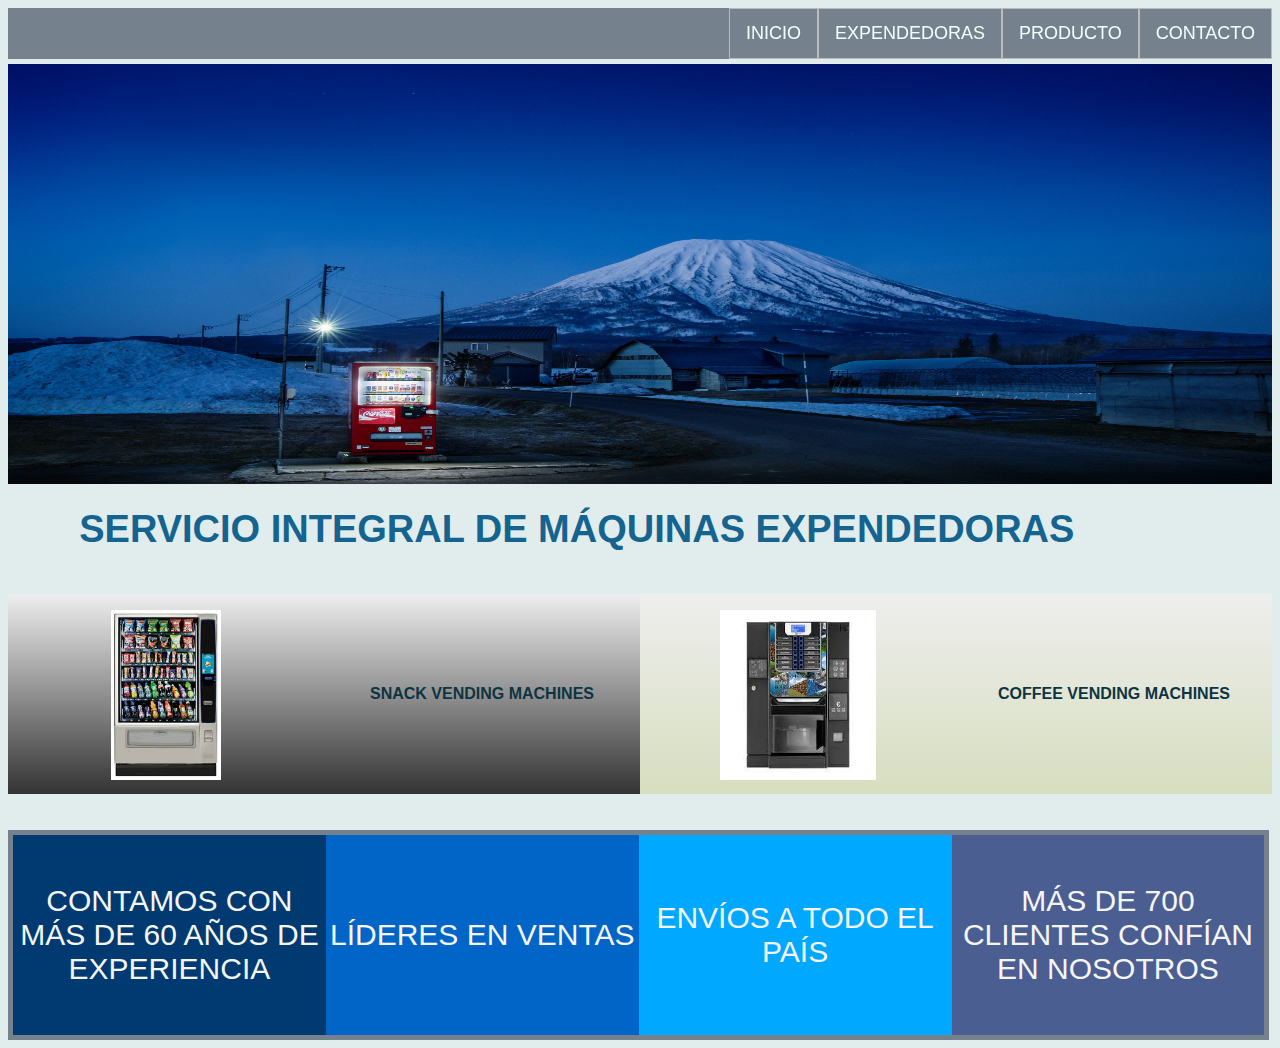
==== TP1/index.html @ 0bb446a9 "Add files via upload" ====
<!DOCTYPE html>
<html lang="en">

<head>
    <meta charset="UTF-8">
    <meta http-equiv="Content-Type" content="text/html;charset=UTF-8">
    <meta name="viewport" content="width=device-width, initial-scale=1.0">
    <link rel="stylesheet" href="style.css">
    <title>Máquinas expendedoras</title>

</head>

<body>

    <!--HEADER-->
    <div class="navbar">
        <ul>
            <li a href="" style="order: 1;">INICIO</li>
            <li style="order: 2;">EXPENDEDORAS</li>
            <li style="order: 3;">PRODUCTO</li>
            <li style="order: 4;">CONTACTO</li>
        </ul>
    </div>

    <!--IMAGEN-->
    <div style="padding: 5px 0px;">
        <img src="vendmachine.jpg" alt="Maquina expendedora" width="100%" height="420px">
    </div>

    <!--ENCABEZADO-->
    <div>
        <h1 style="text-align: center; font-size: 38px ; color: #15638f; width: 90%; margin-top: 15px;"><b>SERVICIO
                INTEGRAL DE MÁQUINAS
                EXPENDEDORAS</b></h1>
    </div>

    <br>

    <!--MAQUINAS-->
    <div class="vendingmachines">
        <div class="description1">
            <figure>
                <img src="Snacks2.jpg" alt="maquinas expendedoras" style="height: 170px;">
            </figure>
        </div>
        <div class="description1">SNACK VENDING MACHINES</div>
        <div class="description2">
            <figure>
                <img src="Coffee.jpg" alt="coffee machine" style="height: 170px;">
            </figure>
        </div>
        <div class="description2">COFFEE VENDING MACHINES</div>
    </div>

    <br><br>
    <!--PARTNERS-->
    <div class="flex-container">
        <div style="background-color: #003a70;">CONTAMOS CON MÁS DE 60 AÑOS DE EXPERIENCIA</div>
        <div style="background-color: #0065c6;">LÍDERES EN VENTAS</div>
        <div style="background-color: #00a8ff;">ENVÍOS A TODO EL PAÍS</div>
        <div style="background-color: #4b5e92" ;>MÁS DE 700 CLIENTES CONFÍAN EN NOSOTROS</div>
    </div>

    <!--CONTACTO-->


    <!--FOOTER-->


</body>

</html>
---- TP1/style.css ----
* {
    font-family: Verdana, Geneva, Tahoma, sans-serif;
}

body {
    background-color: rgb(225, 237, 237);
}

/* HEADER */

.navbar>ul {
    display: flex;
    flex-flow: row wrap;
    justify-content: flex-end;
    list-style-type: none;
    text-align: center;
    font-size: large;
    margin: 0%;
    padding: 0%;
    background-color: rgba(30, 42, 63, 0.548);
    overflow: hidden;
    position: sticky;
    top: 0%;
    width: 100%;
}

li {
    color: azure;
    text-align: center;
    padding: 14px 16px;
    text-decoration: none;
    border: 1px solid #bbb;
}

li:hover {
    background-color: #333;
}

/* MÁQUINAS*/

.vendingmachines {
    display: flex;
    flex-wrap: wrap;
    align-items: stretch;
    justify-content: space-between;
    text-align: center;
    width: 100%;

}

.vendingmachines>div {
    display: flex;
    flex-wrap: wrap;
    align-items: center;
    justify-content: center;
    flex: 1 1;
    color: rgb(13, 52, 66);
    width: 100px;
    height: 200px;
    margin: 0% 0%;
    text-align: center;
    font-weight: 700;
    border: 0, 5px solid #5964c5;
}

.description1 {
    background: -webkit-linear-gradient(#eee, #333);
    -webkit-background-composite: transparent;
}

.description2 {
    background: -webkit-linear-gradient(#eee, rgb(215, 222, 191));
    -webkit-background-composite: transparent;
}

figure img {
    -webkit-transform: scale(1);
    transform: scale(1);
    -webkit-transition: .3s ease-in-out;
    transition: .3s ease-in-out;
}

figure:hover img {
    -webkit-transform: scale(1.3);
    transform: scale(1.3);
}

/* PARTNERS*/

.flex-container {
    display: flex;
    flex-flow: row wrap;
    align-items: stretch;
    padding: 5px 5px 5px;
    width: 99%;
    background-color: rgba(30, 42, 63, 0.548);
}

.flex-container>div {
    display: flex;
    align-items: center;
    justify-content: center;
    flex: 1 1;
    color: whitesmoke;
    width: 100px;
    height: 200px;
    text-align: center;
    font-size: 30px;
    border: 0, 5px solid #5964c5;
}
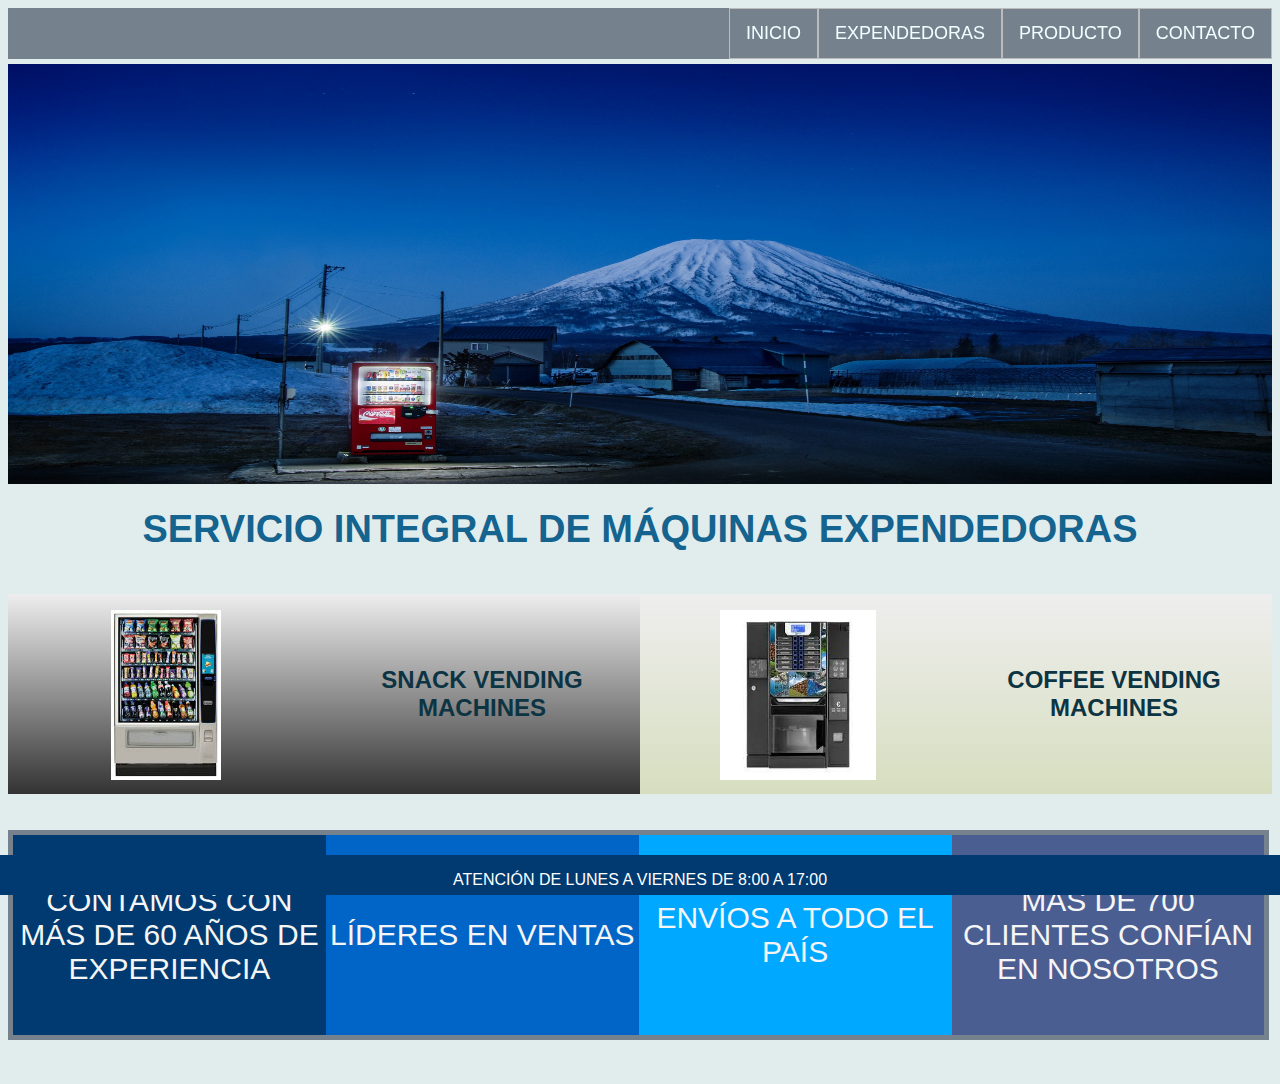
==== commit 26d37dd5: "Update index.html" ====
--- a/TP1/index.html
+++ b/TP1/index.html
@@ -8,19 +8,25 @@
     <link rel="stylesheet" href="style.css">
     <title>Máquinas expendedoras</title>
 
-</head>
+    <script>
+        alert("Comisión 22505");
+        </script>
+
+</html>
 
 <body>
 
     <!--HEADER-->
-    <div class="navbar">
-        <ul>
-            <li a href="" style="order: 1;">INICIO</li>
-            <li style="order: 2;">EXPENDEDORAS</li>
-            <li style="order: 3;">PRODUCTO</li>
-            <li style="order: 4;">CONTACTO</li>
-        </ul>
-    </div>
+    <header>
+        <nav class="navbar">
+            <ul>
+                <li a href="" style="order: 1;">INICIO</li>
+                <li style="order: 2;">EXPENDEDORAS</li>
+                <li style="order: 3;">PRODUCTO</li>
+                <li style="order: 4;">CONTACTO</li>
+            </ul>
+        </nav>
+    </header>
 
     <!--IMAGEN-->
     <div style="padding: 5px 0px;">
@@ -29,7 +35,7 @@
 
     <!--ENCABEZADO-->
     <div>
-        <h1 style="text-align: center; font-size: 38px ; color: #15638f; width: 90%; margin-top: 15px;"><b>SERVICIO
+        <h1 style="text-align: center; align-items: center; font-size: 38px ; color: #15638f; width: 100%; margin-top: 15px;"><b>SERVICIO
                 INTEGRAL DE MÁQUINAS
                 EXPENDEDORAS</b></h1>
     </div>
@@ -43,13 +49,17 @@
                 <img src="Snacks2.jpg" alt="maquinas expendedoras" style="height: 170px;">
             </figure>
         </div>
-        <div class="description1">SNACK VENDING MACHINES</div>
+        <div class="description1">
+            <h2>SNACK VENDING MACHINES</h2>
+        </div>
         <div class="description2">
             <figure>
                 <img src="Coffee.jpg" alt="coffee machine" style="height: 170px;">
             </figure>
         </div>
-        <div class="description2">COFFEE VENDING MACHINES</div>
+        <div class="description2">
+            <h2>COFFEE VENDING MACHINES</h2>
+        </div>
     </div>
 
     <br><br>
@@ -61,12 +71,19 @@
         <div style="background-color: #4b5e92" ;>MÁS DE 700 CLIENTES CONFÍAN EN NOSOTROS</div>
     </div>
 
+    <br><br>
     <!--CONTACTO-->
 
 
     <!--FOOTER-->
-
+<footer>
+  <div class="footer">
+    <p>
+        ATENCIÓN DE LUNES A VIERNES DE 8:00 A 17:00
+    </p>
+  </div>
+</footer>
 
 </body>
 
-</html>+</html>
--- a/TP1/style.css
+++ b/TP1/style.css
@@ -107,4 +107,42 @@
     text-align: center;
     font-size: 30px;
     border: 0, 5px solid #5964c5;
-}+}
+
+
+/*FOOTER*/
+
+.footer {
+    position: fixed;
+    left: 0%;
+    bottom: 5px;
+    width: 100%;
+    height: 40px;
+    background-color: #003a70;
+    color: white;
+    text-align: center;
+ }
+
+ @media only screen and (max-width: 600px) {
+    body {
+        background-color: yellow;
+    }
+ }
+
+ @media only screen and (min-width: 600px) {
+    body {
+        background-color: #fffaf4;
+    }
+ }
+
+ @media only screen and (min-width: 768px) {
+    body {
+        background-color: #f8efe7;
+    }
+ }
+
+ @media only screen and (min-width: 992px) {
+    body {
+        background-color: rgb(225, 237, 237);
+    }
+ }
